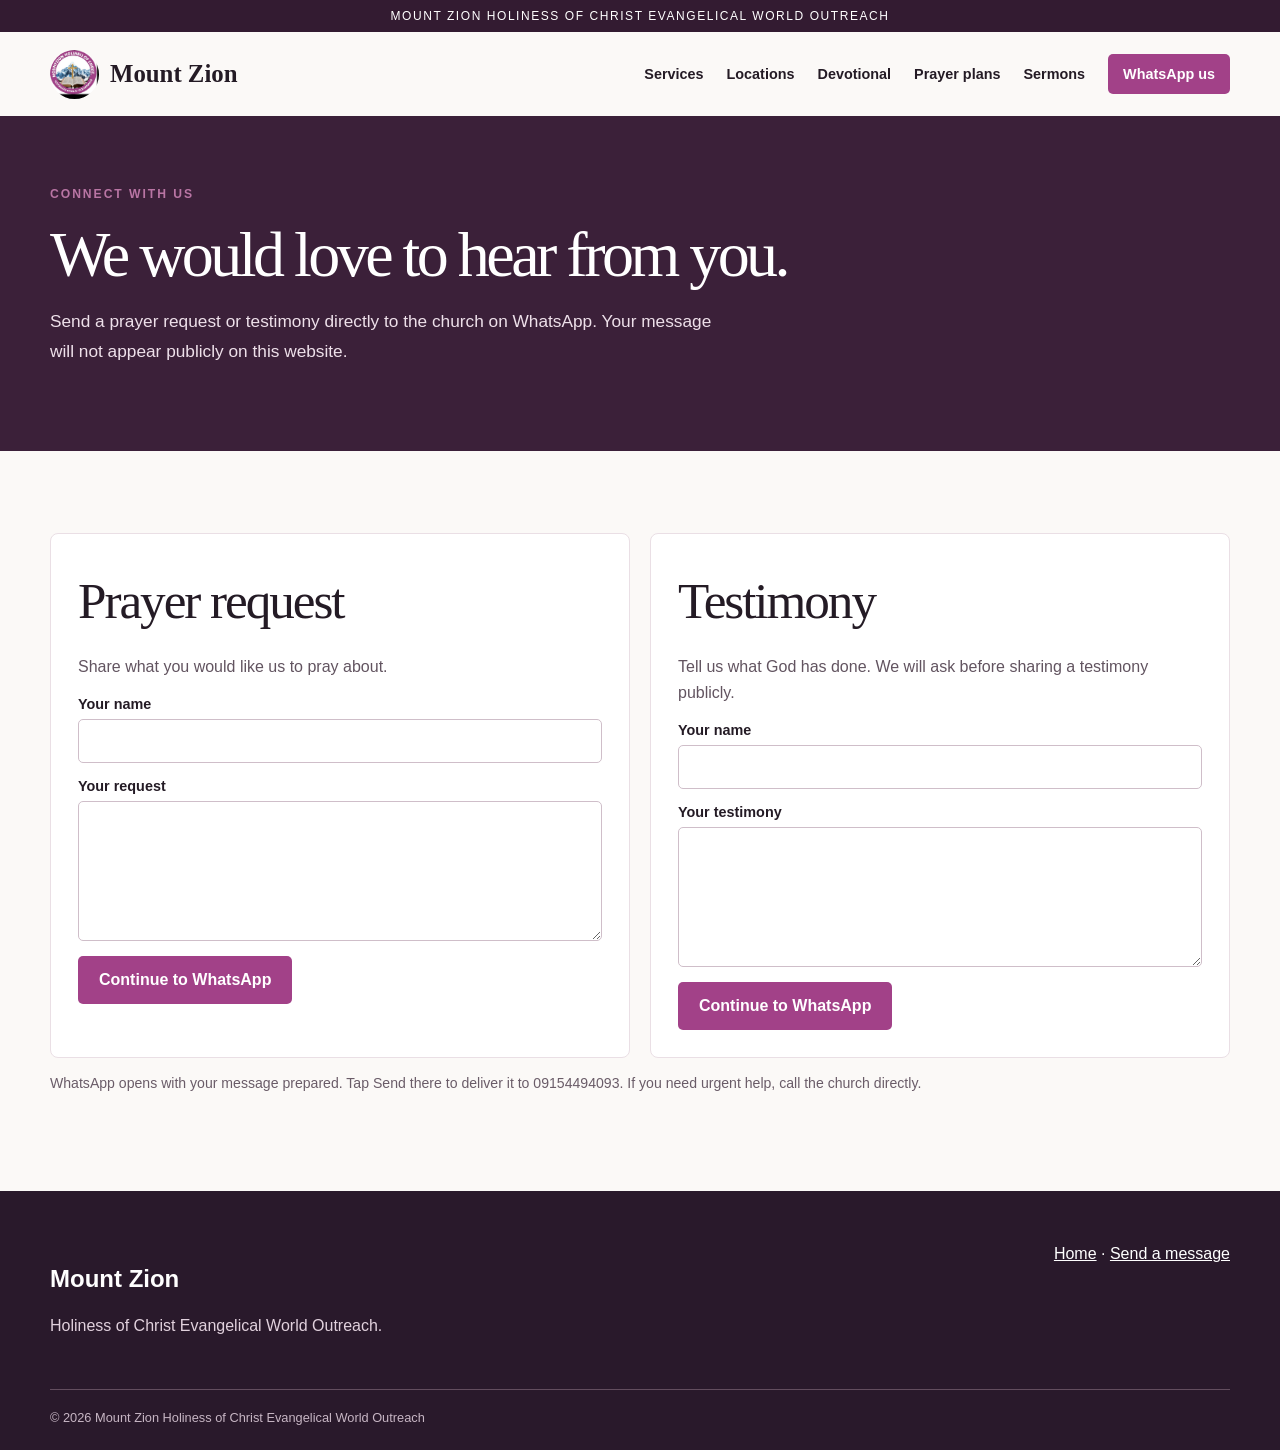
==== connect.html @ 65bdb1c5 "Add Mount Zion website" ====
<!doctype html><html lang="en"><head><meta charset="utf-8"><meta name="viewport" content="width=device-width,initial-scale=1"><link rel="icon" href="assets/logo.png"><link rel="stylesheet" href="styles.css"><script defer src="site.js"></script><title>Send a Prayer Request or Testimony | Mount Zion Church</title><meta name="description" content="Send a private prayer request or testimony to Mount Zion Holiness of Christ Evangelical World Outreach by WhatsApp."><link rel="canonical" href="https://brightemm001.github.io/mount-zion/connect.html"></head><body><div class="top">Mount Zion Holiness of Christ Evangelical World Outreach</div><header class="nav wrap"><a class="brand" href="index.html"><img src="assets/logo.png" alt="Mount Zion logo">Mount Zion</a><nav class="links" aria-label="Main navigation"><a href="index.html#services">Services</a><a href="index.html#locations">Locations</a><a href="devotional.html">Devotional</a><a href="prayers.html">Prayer plans</a><a href="sermons.html">Sermons</a><a class="nav-cta" href="https://wa.me/2349154494093" target="_blank" rel="noopener">WhatsApp us</a></nav></header><main><section class="page-hero"><div class="wrap"><span class="kicker">Connect with us</span><h1>We would love to hear from you.</h1><p>Send a prayer request or testimony directly to the church on WhatsApp. Your message will not appear publicly on this website.</p></div></section><section class="section wrap"><div class="two"><article class="card"><h2>Prayer request</h2><p>Share what you would like us to pray about.</p><form class="form" onsubmit="sendForm(event,'prayer request')"><label>Your name<input name="name" required autocomplete="name"></label><label>Your request<textarea name="message" required minlength="10"></textarea></label><button class="button" type="submit">Continue to WhatsApp</button></form></article><article class="card"><h2>Testimony</h2><p>Tell us what God has done. We will ask before sharing a testimony publicly.</p><form class="form" onsubmit="sendForm(event,'testimony')"><label>Your name<input name="name" required autocomplete="name"></label><label>Your testimony<textarea name="message" required minlength="10"></textarea></label><button class="button" type="submit">Continue to WhatsApp</button></form></article></div><p class="small">WhatsApp opens with your message prepared. Tap Send there to deliver it to 09154494093. If you need urgent help, call the church directly.</p></section></main><footer class="footer"><div class="wrap footer-grid"><div><h2>Mount Zion</h2><p>Holiness of Christ Evangelical World Outreach.</p></div><div><a href="index.html">Home</a> · <a href="connect.html">Send a message</a></div></div><div class="wrap copy">© 2026 Mount Zion Holiness of Christ Evangelical World Outreach</div></footer></body></html>
---- styles.css ----
:root{font-family:Arial,Helvetica,sans-serif;color:#241b25;background:#fbf9f7}*{box-sizing:border-box}html{scroll-behavior:smooth}body{margin:0}a{color:inherit}button,input,textarea,select{font:inherit}a:focus-visible,button:focus-visible,input:focus-visible,textarea:focus-visible,select:focus-visible{outline:3px solid #d49d33;outline-offset:3px}.wrap{width:min(1180px,calc(100% - 40px));margin:auto}.top{background:#331b31;color:#fff;text-align:center;padding:9px 20px;font-size:.75rem;letter-spacing:.13em;text-transform:uppercase}.nav{display:flex;align-items:center;justify-content:space-between;gap:25px;min-height:84px}.brand{display:flex;align-items:center;gap:11px;text-decoration:none;font-family:Georgia,serif;font-weight:700;font-size:1.55rem}.brand img{height:49px;width:49px;object-fit:contain;border-radius:50%}.links{display:flex;align-items:center;gap:23px;font-size:.9rem;font-weight:700}.links a{text-decoration:none}.links a:hover,.text-link:hover{text-decoration:underline}.button,.nav-cta{display:inline-block;border:0;background:#a24188;color:white;text-decoration:none;border-radius:5px;padding:15px 21px;font-weight:700;cursor:pointer}.nav-cta{padding:12px 15px}.button.light{background:#f2d6a0;color:#332130}.button.outline{border:1px solid #a24188;background:transparent;color:#8e2c71}.button:hover,.nav-cta:hover{filter:brightness(.92)}.hero{background:radial-gradient(circle at 80% 5%,#944987 0,transparent 37%),linear-gradient(115deg,#311a31,#65305b);color:white}.hero-grid{display:grid;grid-template-columns:1.18fr .82fr;min-height:545px;align-items:center;gap:65px;padding-block:65px}.kicker{color:#b975a4;text-transform:uppercase;font-size:.76rem;font-weight:800;letter-spacing:.16em}.hero .kicker{color:#efd49f}.hero h1,.page-hero h1{font:normal clamp(3.4rem,6vw,5.9rem)/1.02 Georgia,serif;letter-spacing:-.055em;margin:20px 0}.hero p{color:#f2e8ef;font-size:1.16rem;line-height:1.65;max-width:580px}.hero-actions{display:flex;gap:12px;flex-wrap:wrap;margin-top:29px}.hero-visual{display:grid;place-items:center;position:relative}.hero-visual img{width:min(100%,340px);aspect-ratio:1;object-fit:contain;background:white;border:12px solid #ffffff22;border-radius:50%;box-shadow:0 24px 60px #22102155}.section{padding-block:82px}.section h2,.split h2{font:normal clamp(2.4rem,4vw,3.7rem)/1.08 Georgia,serif;letter-spacing:-.04em;margin:12px 0 25px}.intro{max-width:660px;line-height:1.7;color:#655766;font-size:1.06rem}.grid{display:grid;grid-template-columns:repeat(3,1fr);gap:18px}.card{background:white;border:1px solid #eadfe5;border-radius:8px;padding:27px}.card h3{font:normal 1.5rem Georgia,serif;margin:12px 0}.card p,.card li{line-height:1.65;color:#625460}.card strong{display:block;color:#57274e;font-size:1.02rem}.card small{font-size:.86rem;color:#685b66}.card .eyeline{color:#a24188;font-weight:800;font-size:.75rem;letter-spacing:.13em;text-transform:uppercase}.tint{background:#f2e9ef}.cream{background:#f5eddf}.split{display:grid;grid-template-columns:1fr 1fr;gap:65px;align-items:center}.split p{line-height:1.7;color:#5b4d59}.portraits{display:grid;grid-template-columns:1fr 1fr;gap:14px}.portraits figure{margin:0}.portraits img{display:block;width:100%;aspect-ratio:4/5;object-fit:cover;object-position:center top;border-radius:8px}.portraits figcaption{padding:12px 2px;font-size:.88rem;color:#574352}.quick{display:flex;gap:10px;flex-wrap:wrap;margin-top:24px}.quick a{border:1px solid #d4bfd0;border-radius:30px;padding:10px 15px;text-decoration:none;font-size:.88rem;font-weight:700}.quick a:hover{background:#ead9e6}.location a,.social a,.text-link{color:#8e2c71;font-weight:700;text-underline-offset:3px}.social{display:flex;gap:12px;flex-wrap:wrap}.social a{display:inline-block;padding:12px 17px;background:white;border:1px solid #d7c3d2;border-radius:5px;text-decoration:none}.notice{border-left:4px solid #a24188;background:#fff;padding:18px 22px;line-height:1.6}.page-hero{background:#3b2039;color:white;padding:68px 0}.page-hero h1{font-size:clamp(2.9rem,5vw,4.7rem)}.page-hero p{max-width:680px;line-height:1.7;color:#eee0ea;font-size:1.08rem}.two{display:grid;grid-template-columns:1fr 1fr;gap:20px}.form{display:grid;gap:15px}.form label{font-weight:700;font-size:.9rem}.form input,.form select,.form textarea{display:block;margin-top:7px;width:100%;border:1px solid #cfbec9;border-radius:5px;background:white;padding:13px;color:#261d25}.form textarea{min-height:140px;resize:vertical}.form .button{justify-self:start}.small{font-size:.88rem;line-height:1.6;color:#6a5c68}.tabs{display:flex;flex-wrap:wrap;gap:8px;margin:26px 0}.tabs button{border:1px solid #d8bdcf;border-radius:25px;padding:10px 16px;background:white;cursor:pointer;color:#47253f;font-weight:700}.tabs button.active{background:#a24188;color:white}.prayer-list{display:grid;gap:12px;list-style:none;padding:0;counter-reset:prayer}.prayer-list li{counter-increment:prayer;background:white;border:1px solid #e6d9e1;border-radius:6px;padding:18px 20px 18px 54px;position:relative;line-height:1.5}.prayer-list li:before{content:counter(prayer);position:absolute;left:17px;color:#a24188;font-weight:800}.day{font:normal 1.7rem Georgia,serif;margin:36px 0 14px}.footer{background:#29192b;color:white;padding:54px 0 25px}.footer-grid{display:flex;justify-content:space-between;gap:40px}.footer p{color:#e1d1dd;line-height:1.6;max-width:500px}.footer a{color:#fff}.copy{border-top:1px solid #624d5e;margin-top:35px;padding-top:20px;color:#c7b6c4;font-size:.8rem}@media(max-width:950px){.links{gap:12px}.links a:not(.nav-cta){display:none}.hero-grid,.split{grid-template-columns:1fr}.hero-grid{gap:20px}.hero-visual img{width:210px}.grid{grid-template-columns:1fr 1fr}}@media(max-width:640px){.wrap{width:min(100% - 32px,1180px)}.top{font-size:.65rem}.nav{min-height:72px}.brand{font-size:1.18rem}.brand img{height:40px;width:40px}.links .nav-cta{font-size:.76rem}.hero-grid{min-height:auto;padding-block:65px}.hero h1{font-size:3.35rem}.hero-visual{display:none}.grid,.two,.split{grid-template-columns:1fr}.section{padding-block:60px}.footer-grid{display:block}.portraits{gap:9px}.social a{font-size:.88rem}}
.hero-cycle{display:flex;align-items:baseline;gap:.28em;flex-wrap:wrap;font:normal clamp(1.35rem,2.2vw,2rem)/1.25 Georgia,serif;color:#f4dcad;margin:10px 0 16px}.cycle-window{display:inline-grid;position:relative;min-width:7.5em;min-height:1.3em;overflow:hidden;vertical-align:bottom}.cycle-window span{grid-area:1/1;opacity:0;transform:translateY(110%);animation:riseWord 12s infinite}.cycle-window span:nth-child(2){animation-delay:3s}.cycle-window span:nth-child(3){animation-delay:6s}.cycle-window span:nth-child(4){animation-delay:9s}@keyframes riseWord{0%{opacity:0;transform:translateY(110%)}8%,21%{opacity:1;transform:translateY(0)}25%,100%{opacity:0;transform:translateY(-110%)}}.hero-gallery{position:relative;padding:13px;border:1px solid #ffffff50;border-radius:12px;background:#ffffff18;box-shadow:0 24px 60px #210d205e}.gallery-frame{position:relative;aspect-ratio:4/4.7;overflow:hidden;border-radius:7px;background:#442c43}.gallery-photo{position:absolute;inset:0;width:100%;height:100%;object-fit:cover;object-position:center;opacity:0;transform:scale(1.06);animation:photoFade 20s infinite}.gallery-photo:nth-child(2){animation-delay:5s}.gallery-photo:nth-child(3){animation-delay:10s}.gallery-photo:nth-child(4){animation-delay:15s}@keyframes photoFade{0%,22%{opacity:1;transform:scale(1)}25%,100%{opacity:0;transform:scale(1.04)}}.gallery-caption{display:flex;justify-content:space-between;gap:10px;color:#f7e8ed;padding:14px 3px 3px;font-size:.77rem;font-weight:700;letter-spacing:.07em;text-transform:uppercase}.copy-number{margin-top:7px;padding:10px 15px}.dev-meta{display:grid;grid-template-columns:repeat(2,1fr);gap:14px}.dev-meta p{margin:0}.dev-message{font-size:1.06rem;line-height:1.8;color:#4d414a}.dev-message p{margin:0 0 20px}.dev-heading{font:normal 1.5rem Georgia,serif;margin:28px 0 12px}.dev-prayers{padding-left:22px;line-height:1.65}.dev-prayers li{margin-bottom:10px}@media(max-width:800px){.hero-gallery{width:min(100%,430px);margin:auto}.hero-grid{grid-template-columns:1fr}.gallery-frame{aspect-ratio:4/3}}@media(max-width:640px){.hero-gallery{display:block}.gallery-frame{aspect-ratio:4/3}.hero h1{font-size:clamp(2.9rem,12vw,3.7rem)}.dev-meta{grid-template-columns:1fr}.gallery-caption{font-size:.66rem}}@media(prefers-reduced-motion:reduce){.cycle-window span,.gallery-photo{animation:none}.cycle-window span:first-child,.gallery-photo:first-child{opacity:1;transform:none}}

.card video{display:block;width:100%;aspect-ratio:9/14;object-fit:cover;background:#2b1d2a;border-radius:5px}.card video:focus-visible{outline:3px solid #d49d33}
.media-heading{margin-top:55px}

.language-picker{display:flex;align-items:center;gap:8px;flex-wrap:wrap;margin:0 0 20px}.language-picker span{font-weight:700;color:#57274e;margin-right:5px}.language-picker button{border:1px solid #a24188;border-radius:24px;background:#fff;color:#8e2c71;padding:9px 16px;cursor:pointer;font-weight:700}.language-picker button.active{background:#a24188;color:#fff}
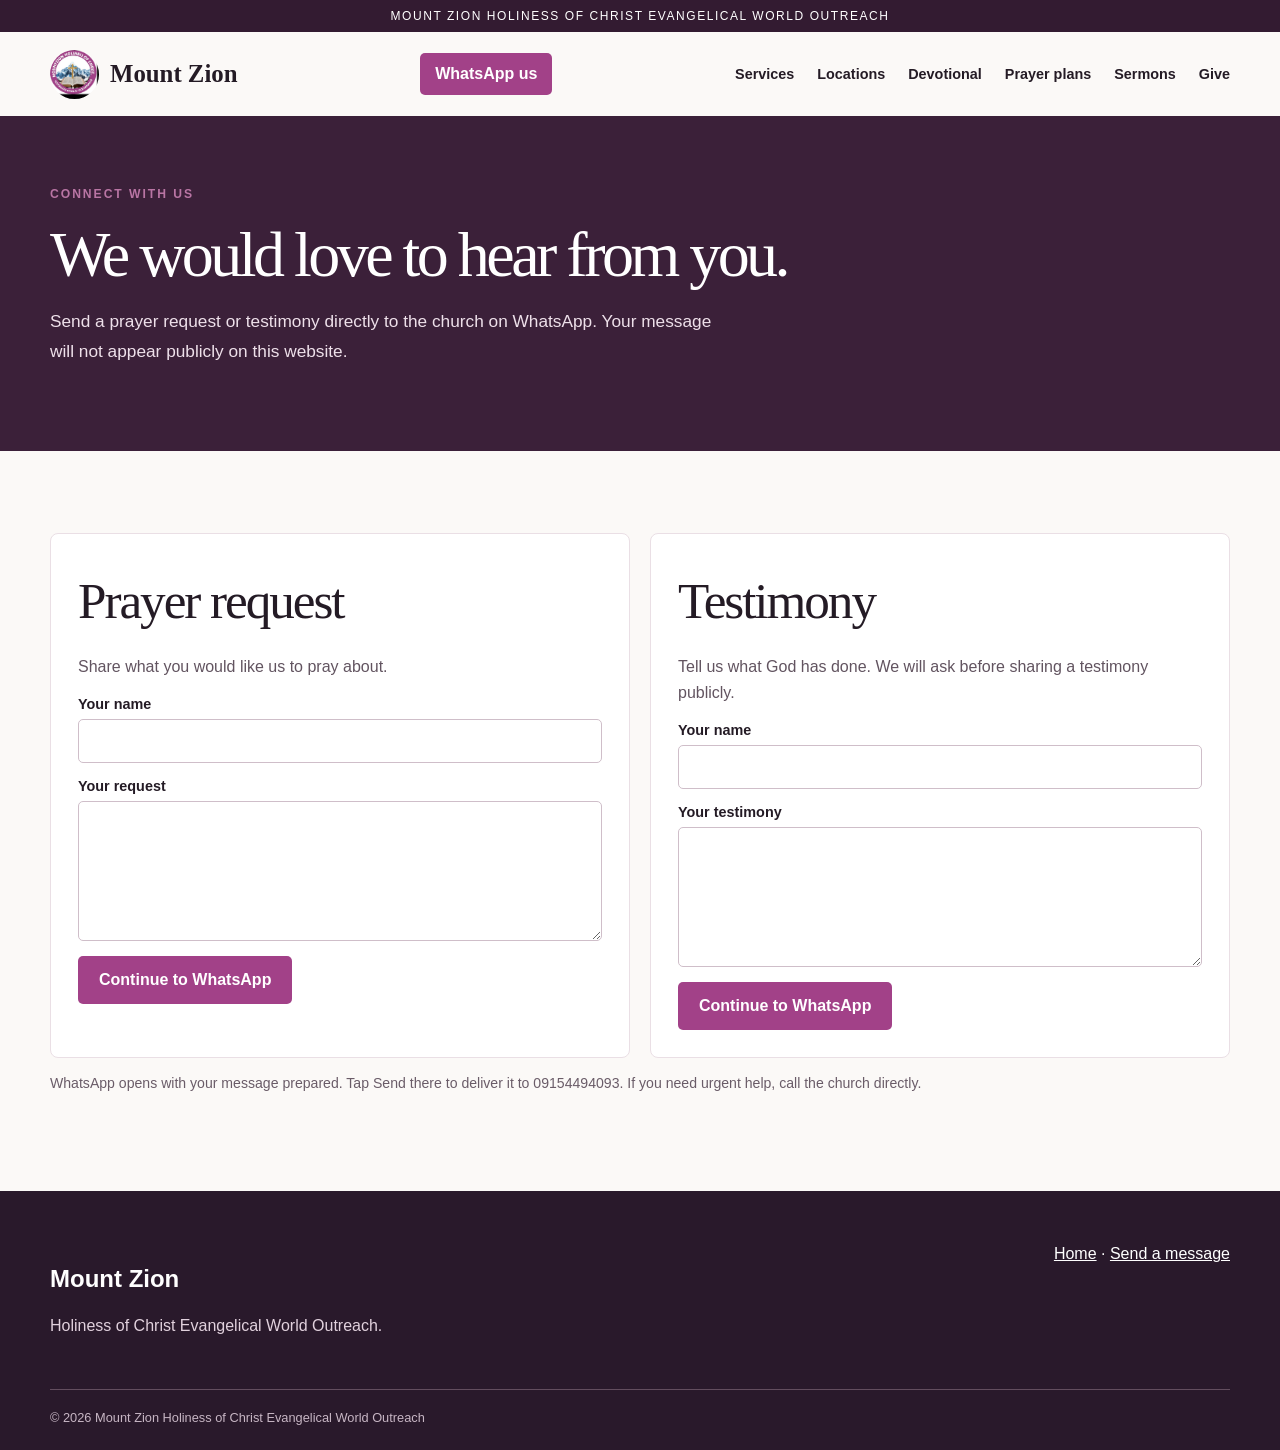
==== commit a5411a38: "Update Mount Zion website and media" ====
--- a/connect.html
+++ b/connect.html
@@ -1 +1 @@
-<!doctype html><html lang="en"><head><meta charset="utf-8"><meta name="viewport" content="width=device-width,initial-scale=1"><link rel="icon" href="assets/logo.png"><link rel="stylesheet" href="styles.css"><script defer src="site.js"></script><title>Send a Prayer Request or Testimony | Mount Zion Church</title><meta name="description" content="Send a private prayer request or testimony to Mount Zion Holiness of Christ Evangelical World Outreach by WhatsApp."><link rel="canonical" href="https://brightemm001.github.io/mount-zion/connect.html"></head><body><div class="top">Mount Zion Holiness of Christ Evangelical World Outreach</div><header class="nav wrap"><a class="brand" href="index.html"><img src="assets/logo.png" alt="Mount Zion logo">Mount Zion</a><nav class="links" aria-label="Main navigation"><a href="index.html#services">Services</a><a href="index.html#locations">Locations</a><a href="devotional.html">Devotional</a><a href="prayers.html">Prayer plans</a><a href="sermons.html">Sermons</a><a class="nav-cta" href="https://wa.me/2349154494093" target="_blank" rel="noopener">WhatsApp us</a></nav></header><main><section class="page-hero"><div class="wrap"><span class="kicker">Connect with us</span><h1>We would love to hear from you.</h1><p>Send a prayer request or testimony directly to the church on WhatsApp. Your message will not appear publicly on this website.</p></div></section><section class="section wrap"><div class="two"><article class="card"><h2>Prayer request</h2><p>Share what you would like us to pray about.</p><form class="form" onsubmit="sendForm(event,'prayer request')"><label>Your name<input name="name" required autocomplete="name"></label><label>Your request<textarea name="message" required minlength="10"></textarea></label><button class="button" type="submit">Continue to WhatsApp</button></form></article><article class="card"><h2>Testimony</h2><p>Tell us what God has done. We will ask before sharing a testimony publicly.</p><form class="form" onsubmit="sendForm(event,'testimony')"><label>Your name<input name="name" required autocomplete="name"></label><label>Your testimony<textarea name="message" required minlength="10"></textarea></label><button class="button" type="submit">Continue to WhatsApp</button></form></article></div><p class="small">WhatsApp opens with your message prepared. Tap Send there to deliver it to 09154494093. If you need urgent help, call the church directly.</p></section></main><footer class="footer"><div class="wrap footer-grid"><div><h2>Mount Zion</h2><p>Holiness of Christ Evangelical World Outreach.</p></div><div><a href="index.html">Home</a> · <a href="connect.html">Send a message</a></div></div><div class="wrap copy">© 2026 Mount Zion Holiness of Christ Evangelical World Outreach</div></footer></body></html>+<!doctype html><html lang="en"><head><meta charset="utf-8"><meta name="viewport" content="width=device-width,initial-scale=1"><link rel="icon" href="assets/logo.png"><link rel="stylesheet" href="styles.css"><script defer src="site.js"></script><title>Send a Prayer Request or Testimony | Mount Zion Church</title><meta name="description" content="Send a private prayer request or testimony to Mount Zion Holiness of Christ Evangelical World Outreach by WhatsApp."><link rel="canonical" href="https://mountzion-lemon.vercel.app/connect.html"></head><body><div class="top">Mount Zion Holiness of Christ Evangelical World Outreach</div><header class="nav wrap"><a class="brand" href="index.html"><img src="assets/logo.png" alt="Mount Zion logo">Mount Zion</a><div class="nav-actions"><a class="nav-cta" href="https://wa.me/2349154494093" target="_blank" rel="noopener">WhatsApp us</a><button class="menu-toggle" type="button" aria-label="Open navigation menu" aria-expanded="false" aria-controls="main-navigation"><span aria-hidden="true">☰</span></button></div><nav class="links" id="main-navigation" aria-label="Main navigation"><a href="index.html#services">Services</a><a href="index.html#locations">Locations</a><a href="devotional.html">Devotional</a><a href="prayers.html">Prayer plans</a><a href="sermons.html">Sermons</a><a href="giving.html">Give</a></nav></header><main><section class="page-hero"><div class="wrap"><span class="kicker">Connect with us</span><h1>We would love to hear from you.</h1><p>Send a prayer request or testimony directly to the church on WhatsApp. Your message will not appear publicly on this website.</p></div></section><section class="section wrap"><div class="two"><article class="card"><h2>Prayer request</h2><p>Share what you would like us to pray about.</p><form class="form" onsubmit="sendForm(event,'prayer request')"><label>Your name<input name="name" required autocomplete="name"></label><label>Your request<textarea name="message" required minlength="10"></textarea></label><button class="button" type="submit">Continue to WhatsApp</button></form></article><article class="card"><h2>Testimony</h2><p>Tell us what God has done. We will ask before sharing a testimony publicly.</p><form class="form" onsubmit="sendForm(event,'testimony')"><label>Your name<input name="name" required autocomplete="name"></label><label>Your testimony<textarea name="message" required minlength="10"></textarea></label><button class="button" type="submit">Continue to WhatsApp</button></form></article></div><p class="small">WhatsApp opens with your message prepared. Tap Send there to deliver it to 09154494093. If you need urgent help, call the church directly.</p></section></main><footer class="footer"><div class="wrap footer-grid"><div><h2>Mount Zion</h2><p>Holiness of Christ Evangelical World Outreach.</p></div><div><a href="index.html">Home</a> · <a href="connect.html">Send a message</a></div></div><div class="wrap copy">© 2026 Mount Zion Holiness of Christ Evangelical World Outreach</div></footer></body></html>
--- a/styles.css
+++ b/styles.css
@@ -5,3 +5,9 @@
 .media-heading{margin-top:55px}
 
 .language-picker{display:flex;align-items:center;gap:8px;flex-wrap:wrap;margin:0 0 20px}.language-picker span{font-weight:700;color:#57274e;margin-right:5px}.language-picker button{border:1px solid #a24188;border-radius:24px;background:#fff;color:#8e2c71;padding:9px 16px;cursor:pointer;font-weight:700}.language-picker button.active{background:#a24188;color:#fff}
+
+.nav{position:relative;z-index:30}.nav-actions{display:flex;align-items:center;gap:9px}.menu-toggle{display:none;border:1px solid #d9c7d5;background:#fff;color:#47253f;border-radius:5px;width:43px;height:43px;font-size:1.3rem;cursor:pointer}.sr-only{position:absolute;width:1px;height:1px;padding:0;margin:-1px;overflow:hidden;clip:rect(0,0,0,0);white-space:nowrap;border:0}
+@media(max-width:950px){.nav{gap:12px}.nav .links{display:none;position:absolute;top:calc(100% - 1px);left:0;right:0;padding:10px;background:#fff;border:1px solid #eadfe5;border-radius:0 0 8px 8px;box-shadow:0 14px 28px #29192b22;flex-direction:column;align-items:stretch;gap:0}.nav .links.is-open{display:flex}.nav .links>a{display:block!important;padding:14px 12px;border-bottom:1px solid #f0e8ee;text-decoration:none}.nav .links>a:last-child{border-bottom:0}.menu-toggle{display:inline-grid;place-items:center}.nav-actions{margin-left:auto}}
+@media(max-width:640px){.nav .nav-cta{font-size:.76rem;padding:12px 13px}}
+.giving-card{max-width:850px;margin:auto}.amount-label{display:block;font-weight:700}.amount-label input{display:block;width:min(100%,340px);padding:14px;border:1px solid #cfbec9;border-radius:5px;margin:9px 0 24px}.giving-options{display:grid;grid-template-columns:1fr 1fr;gap:14px}.giving-option{display:grid;gap:8px;text-align:left;cursor:pointer;border:1px solid #ddcbd9;border-radius:8px;background:#fff;padding:22px;color:#241b25}.giving-option strong{font:normal 1.35rem Georgia,serif}.giving-option>span:last-child{color:#675967;line-height:1.5}.giving-option.active{border:2px solid #a24188;background:#fcf7fb}.giving-panel{border-top:1px solid #eadfe5;margin-top:25px;padding-top:25px}.giving-panel[hidden]{display:none}.giving-panel h2{font:normal 2rem Georgia,serif}.account-number{font-size:1.8rem;font-weight:800;letter-spacing:.06em;color:#57274e}.giving-actions{display:flex;gap:10px;flex-wrap:wrap;margin:18px 0}.button.outline{border:1px solid #a24188;background:transparent;color:#8e2c71}@media(max-width:640px){.giving-options{grid-template-columns:1fr}}
+.media-filters{margin:24px 0 12px}.media-grid{align-items:start}.media-card .media-video{display:block;width:100%;height:auto;aspect-ratio:9/14;object-fit:contain;background:#211a21;border-radius:5px}.media-type{display:inline-block;margin-top:18px}.media-card h3{margin-top:8px}.media-downloads{display:flex;flex-wrap:wrap;gap:16px}.media-downloads a{display:inline-block}.media-card video::-webkit-media-controls{max-width:100%}
